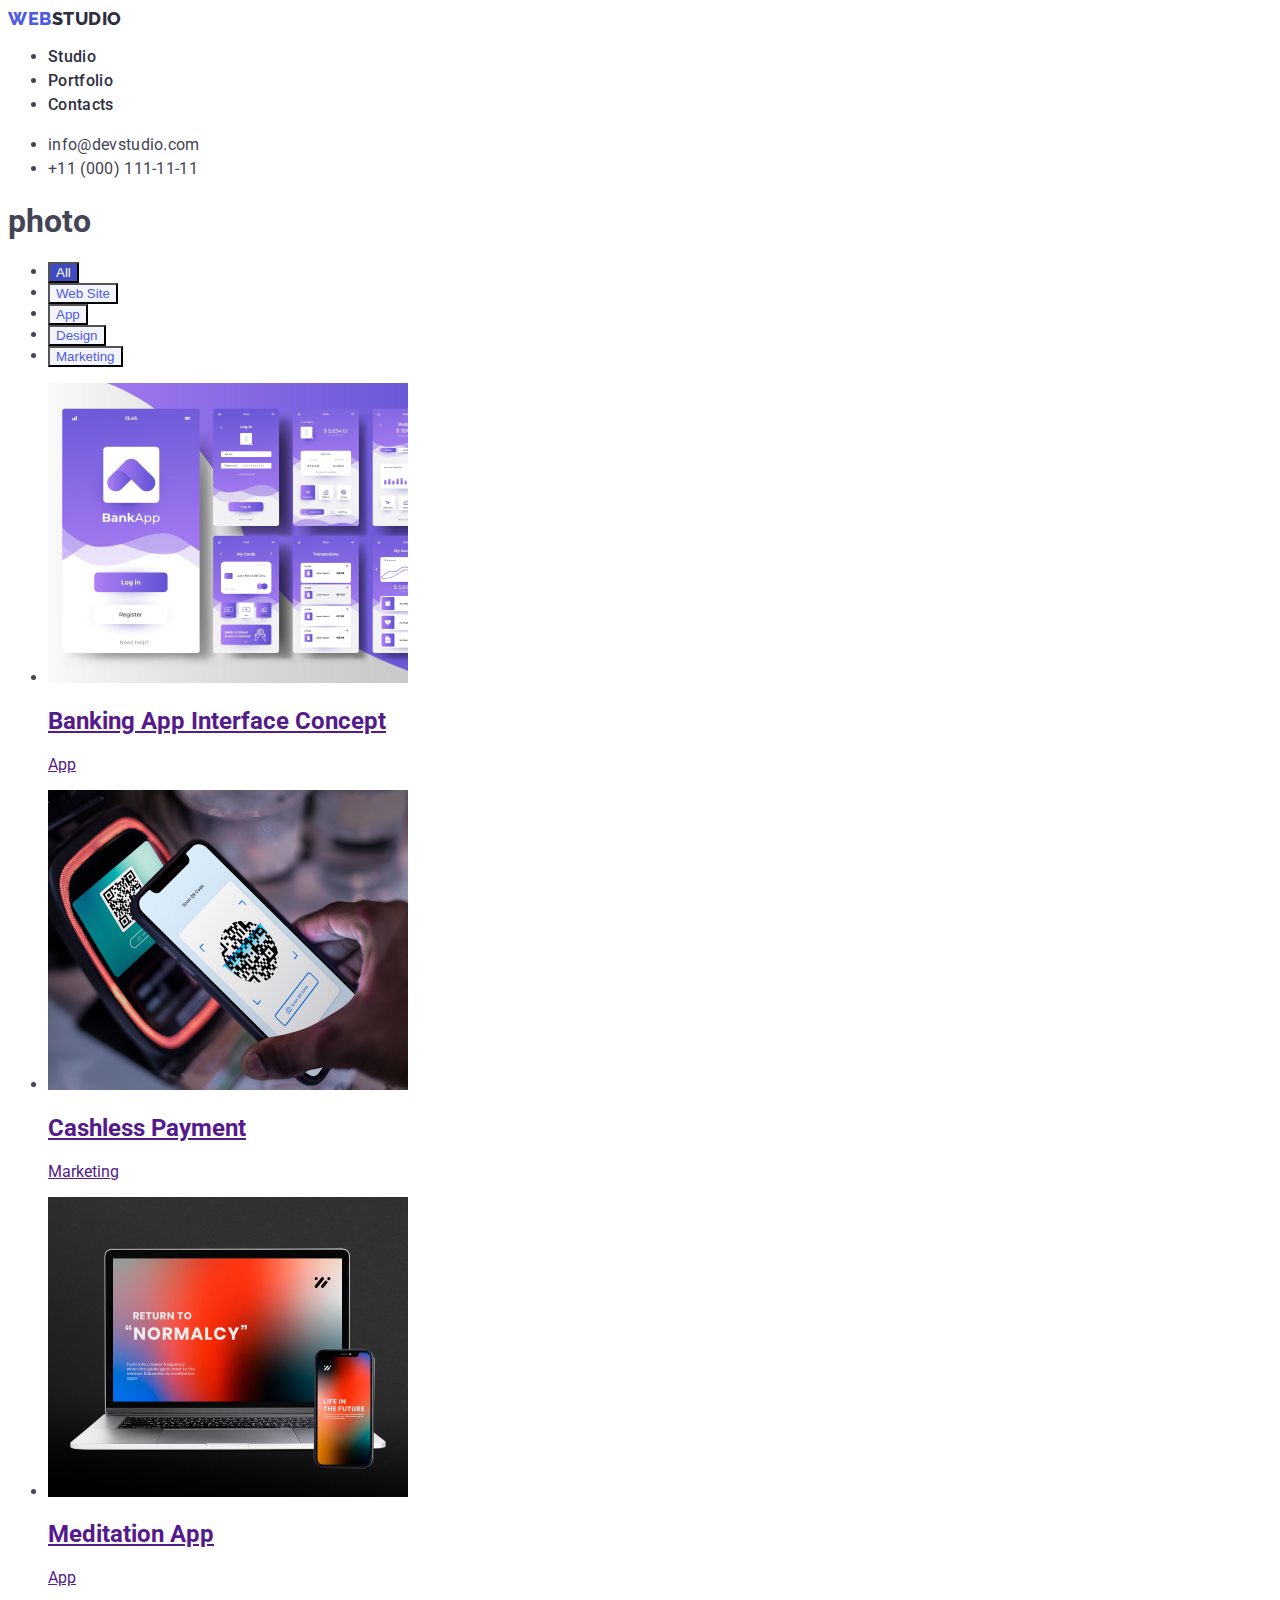
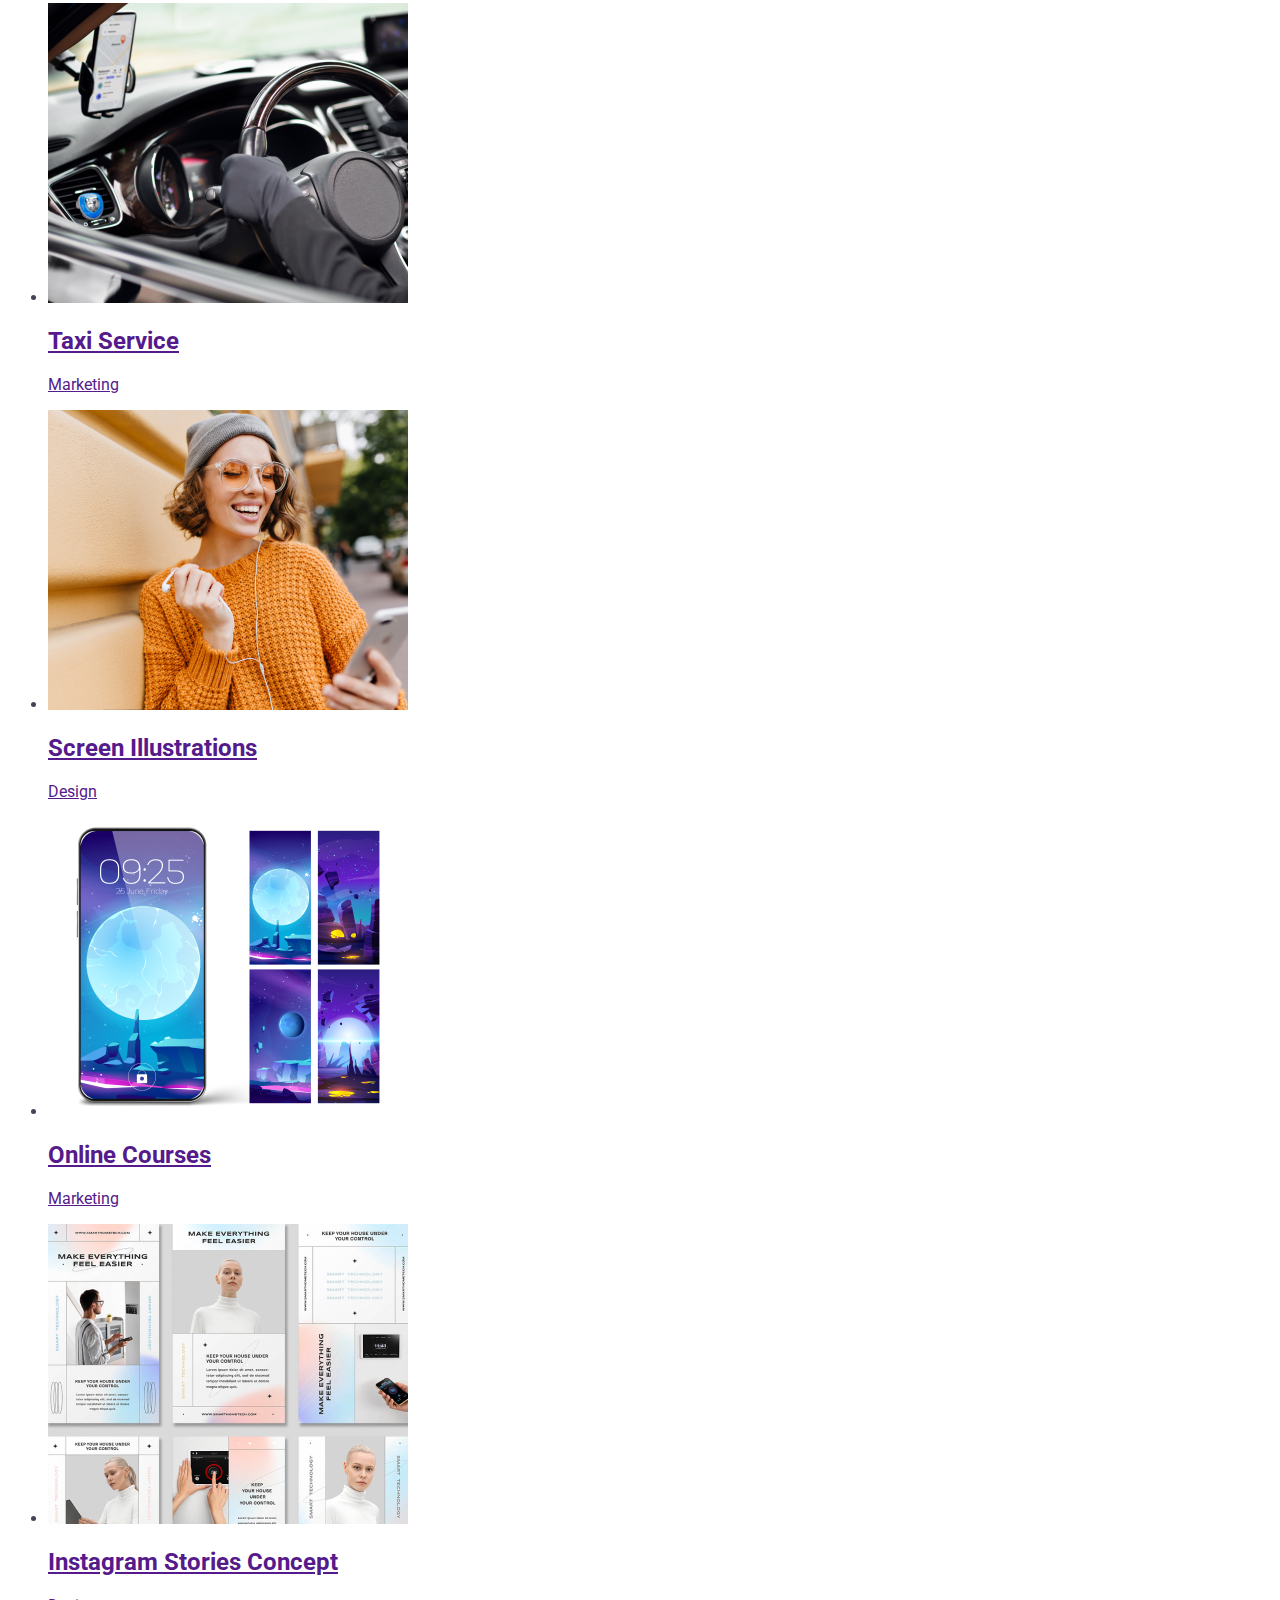
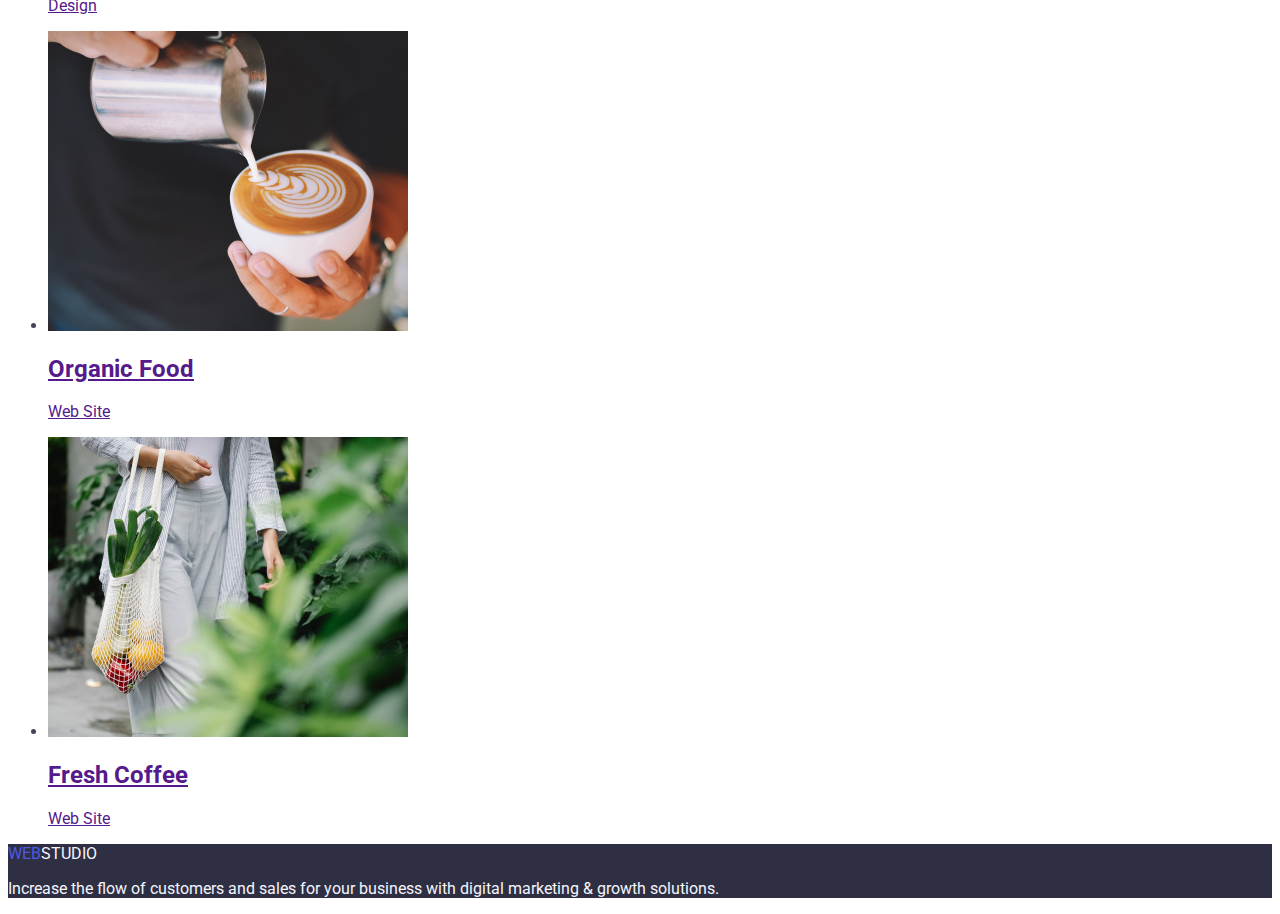
==== portfolio.html @ 20306647 "Update portfolio.html" ====
<!DOCTYPE html>
<html lang="en">
  <head>
    <meta charset="UTF-8" />
    <meta http-equiv="X-UA-Compatible" content="IE=edge" />
    <meta name="viewport" content="width=device-width, initial-scale=1.0" />
    <link rel="stylesheet" href="./css/style.css" />
    <link rel="preconnect" href="https://fonts.googleapis.com" />
    <link rel="preconnect" href="https://fonts.gstatic.com" crossorigin />
    <link
      href="https://fonts.googleapis.com/css2?family=Raleway:wght@800&family=Roboto:wght@400;500;700;900&display=swap"
      rel="stylesheet"
    />
    <title>Portfolio</title>
  </head>
  <body>
    <!-- голова -->
    <header>
      <nav class="nav">
        <a class="logo link" href="./index.html"
          >Web<span class="logo-studio">Studio</span></a
        >
        <ul class="list-conect list">
          <li class="item">
            <a class="menu link" href="./index.html">Studio</a>
          </li>
          <li class="item">
            <a class="menu link" href="./portfolio.html">Portfolio</a>
          </li>
          <li class="item"><a class="menu link" href="">Contacts</a></li>
        </ul>
      </nav>
      <address class="address">
        <ul class="address-list list">
          <li class="address-item">
            <a class="social link" href="mailto:info@devstudio.com"
              >info@devstudio.com</a
            >
          </li>
          <li class="address-item">
            <a class="social link" href="tel:+110001111111"
              >+11 (000) 111-11-11</a
            >
          </li>
        </ul>
      </address>
    </header>
    <!-- основа -->
    <main>
      <!-- фільтер -->
      <section class="section">
        <h1 class="title-h1">photo</h1>
        <ul class="list-butt">
          <li class="butt">
            <button class="butt-all" type="button">All</button>
          </li>
          <li class="butt">
            <button class="butt-filt" type="button">Web Site</button>
          </li>
          <li class="butt">
            <button class="butt-filt" type="button">App</button>
          </li>
          <li class="butt">
            <button class="butt-filt" type="button">Design</button>
          </li>
          <li class="butt">
            <button class="butt-filt" type="button">Marketing</button>
          </li>
        </ul>
        <ul class="list-photo">
          <li class="item-photo">
            <a class="photo link" href="" src=""
              ><img width="360" src="./images/bankapp.jpg" alt="bank app" />
              <h2 class="title">Banking App Interface Concept</h2>
              <p class="text">App</p></a
            >
          </li>
          <li class="item-photo">
            <a class="photo link" href="" src=""
              ><img width="360" src="./images/cashpay.jpg" alt="cash pay" />
              <h2 class="title">Cashless Payment</h2>
              <p class="text">Marketing</p></a
            >
          </li>

          <li class="item-photo">
            <a class="photo link" href="" src=""
              ><img width="360" src="./images/medapp.jpg" alt="med app" />
              <h2 class="title">Meditation App</h2>
              <p class="text">App</p>
            </a>
          </li>
        </ul>
        <ul class="list-photo">
          <li class="item-photo">
            <a class="photo link" href="" src=""
              ><img width="360" src="./images/taxi.jpg" alt="Taxi" />
              <h2 class="title">Taxi Service</h2>
              <p class="text">Marketing</p></a
            >
          </li>
          <li class="item-photo">
            <a class="photo link" href="" src=""
              ><img width="360" src="./images/screen.jpg" alt="Screenshot" />
              <h2 class="title">Screen Illustrations</h2>
              <p class="text">Design</p></a
            >
          </li>
          <li class="item-photo">
            <a class="photo link" href="" src=""
              ><img width="360" src="./images/onlinecours.jpg" alt="Courses" />
              <h2 class="title">Online Courses</h2>
              <p class="text">Marketing</p></a
            >
          </li>
        </ul>
        <ul class="list-photo">
          <li class="item-photo">
            <a class="photo link" href="" src=""
              ><img
                width="360"
                src="./images/inststories.jpg"
                alt="Instagram"
              />
              <h2 class="title">Instagram Stories Concept</h2>
              <p class="text">Design</p></a
            >
          </li>
          <li class="item-photo">
            <a class="photo link" href="" src=""
              ><img
                width="360"
                src="./images/organicfood.jpg"
                alt="Organic Food"
              />
              <h2 class="title">Organic Food</h2>
              <p class="text">Web Site</p></a
            >
          </li>
          <li class="item-photo">
            <a class="photo link" href="" src=""
              ><img width="360" src="./images/freshcoffe.jpg" alt="Coffee" />
              <h2 class="title">Fresh Coffee</h2>
              <p class="text">Web Site</p></a
            >
          </li>
        </ul>
      </section>
    </main>
    <!-- підвал -->
    <footer class="footer">
      <a class="footer-logo link" href="./index.html"
        >Web<span class="footer-studio">Studio</span></a
      >
      <p class="footer-text">
        Increase the flow of customers and sales for your business with digital
        marketing & growth solutions.
      </p>
    </footer>
  </body>
</html>
---- css/style.css ----
:root {}

body {
    color: #434455;
    font-family: "Roboto", sans-serif;
    background-color: #ffffff;

}

/* header */
/* : #404bbf focus
 */

.nav .logo {
    color: #4D5AE5;
    text-transform: uppercase;
    font-family: "Raleway", sans-serif;
    font-style: normal;
    font-weight: 800;
    font-size: 18px;
    line-height: 1.17;
    letter-spacing: 0.03em;

}


.nav .logo-studio {
    color: #2E2F42;
}

.address-list .link,
.nav .link,
.nav .list,
.address .list {
    text-decoration: none;
}



.list-conect .menu {
    color: #2E2F42;
    font-weight: 500;
    line-height: 1.5;
    letter-spacing: 0.02em;

}

.list-conect .menu:hover,
.list-conect .menu:focus,
.address-list .social:hover,
.address-list .social:focus {
    color: #404bbf;
}

.address {
    font-style: normal;
}

.address-list .social {
    color: #434455;
    font-size: 16px;
    line-height: 1.5;
    letter-spacing: 0.02em;
}

/* hero image */
.hero {
    background-color: #2E2F42;
}

.hero .title {
    color: #ffffff;
}

.hero .button {
    background-color: #4D5AE5;
    color: #ffffff;
}

/* section 1 */

.section-1 .title {
    color: #2E2F42;
}

/* section2 */
.section-2 .title {
    color: #2E2F42;
}

.section-3 .title {
    color: #2E2F42;
}

/* section butt */

.list-butt .butt-filt {
    color: #4D5AE5;
    background-color: #F4F4FD;
}

.list-butt .butt-all {
    color: #ffffff;
    background-color: #404BBF;
}

/* gallary */

.gallary .title {
    color: #2E2F42;
}

.gallary .title-h1 {
    color: #2E2F42;
}

/* Footer */

footer {
    background-color: #2E2F42;
}

.footer .link {
    text-decoration: none;
}

.footer .footer-logo {
    color: #4D5AE5;
    text-transform: uppercase;
}

.footer-logo .footer-studio {
    color: #F4F4FD;
}

.footer .footer-text {
    color: #F4F4FD;
}
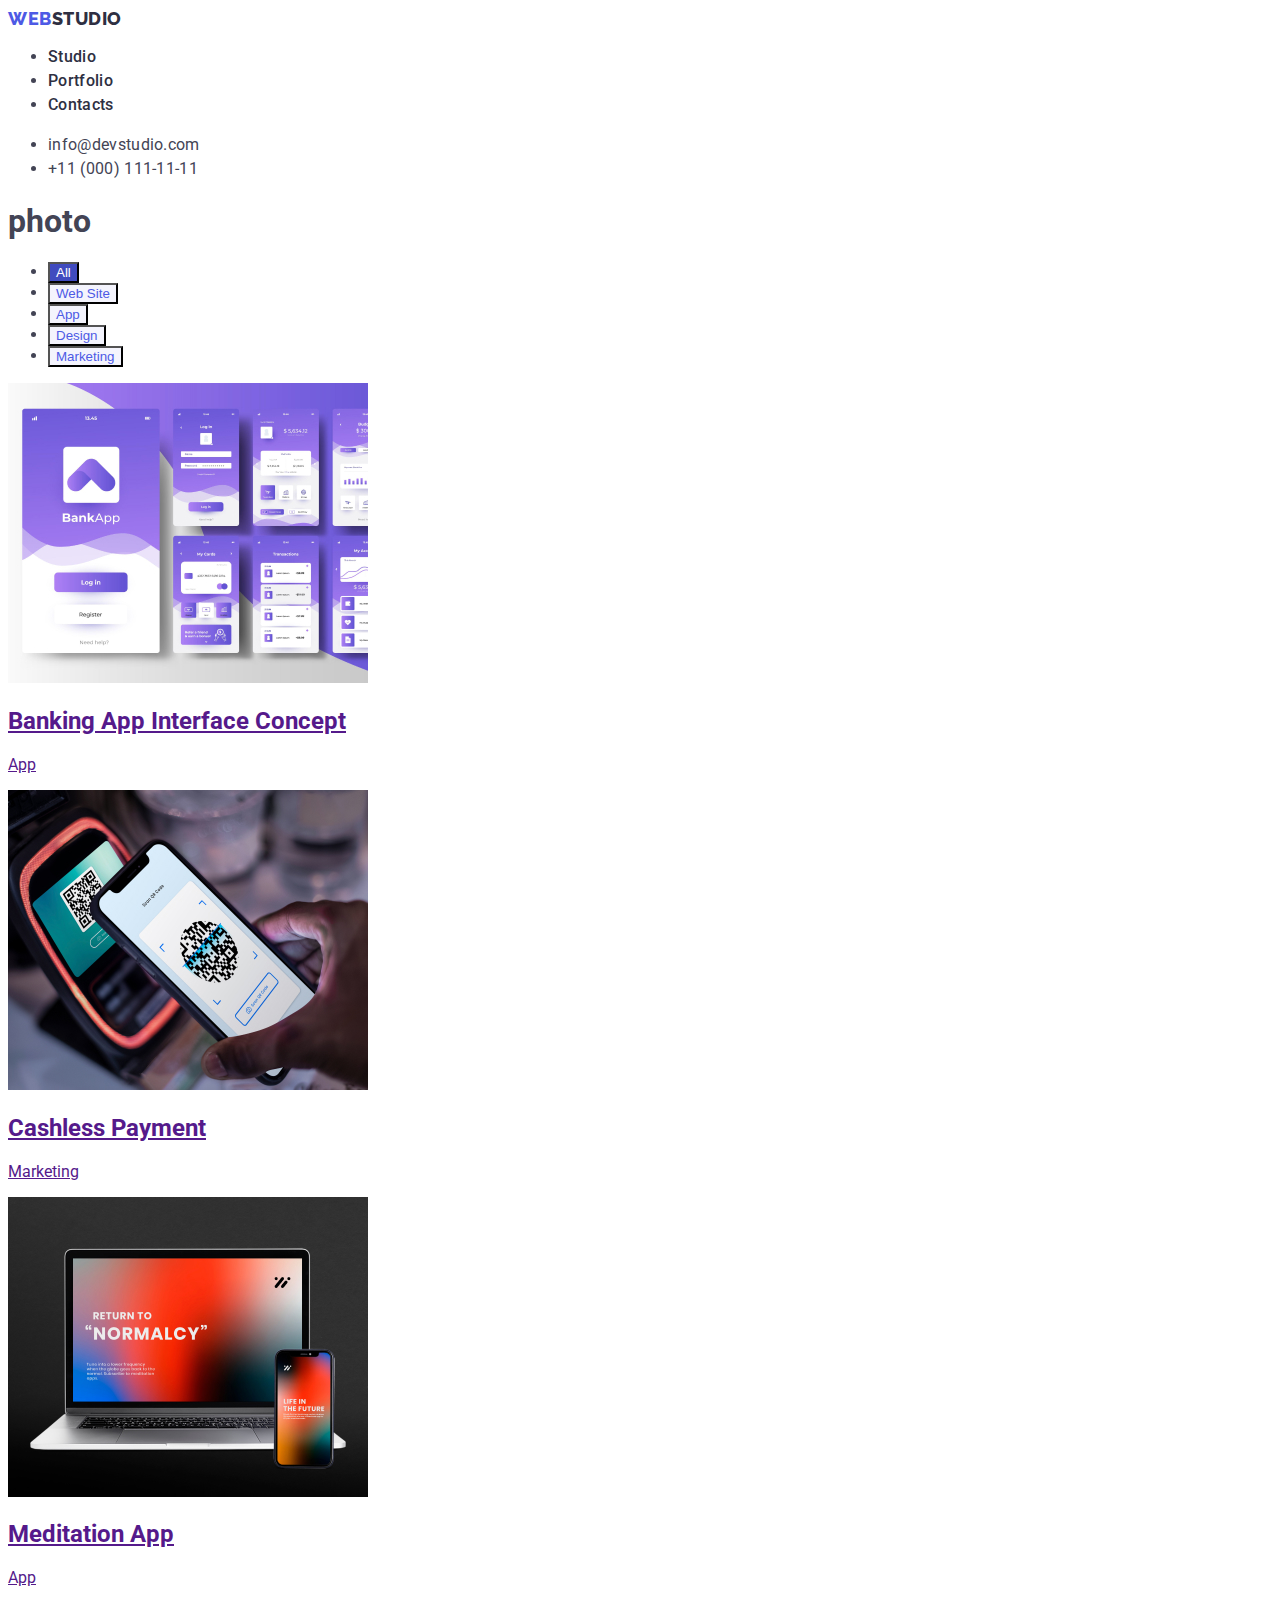
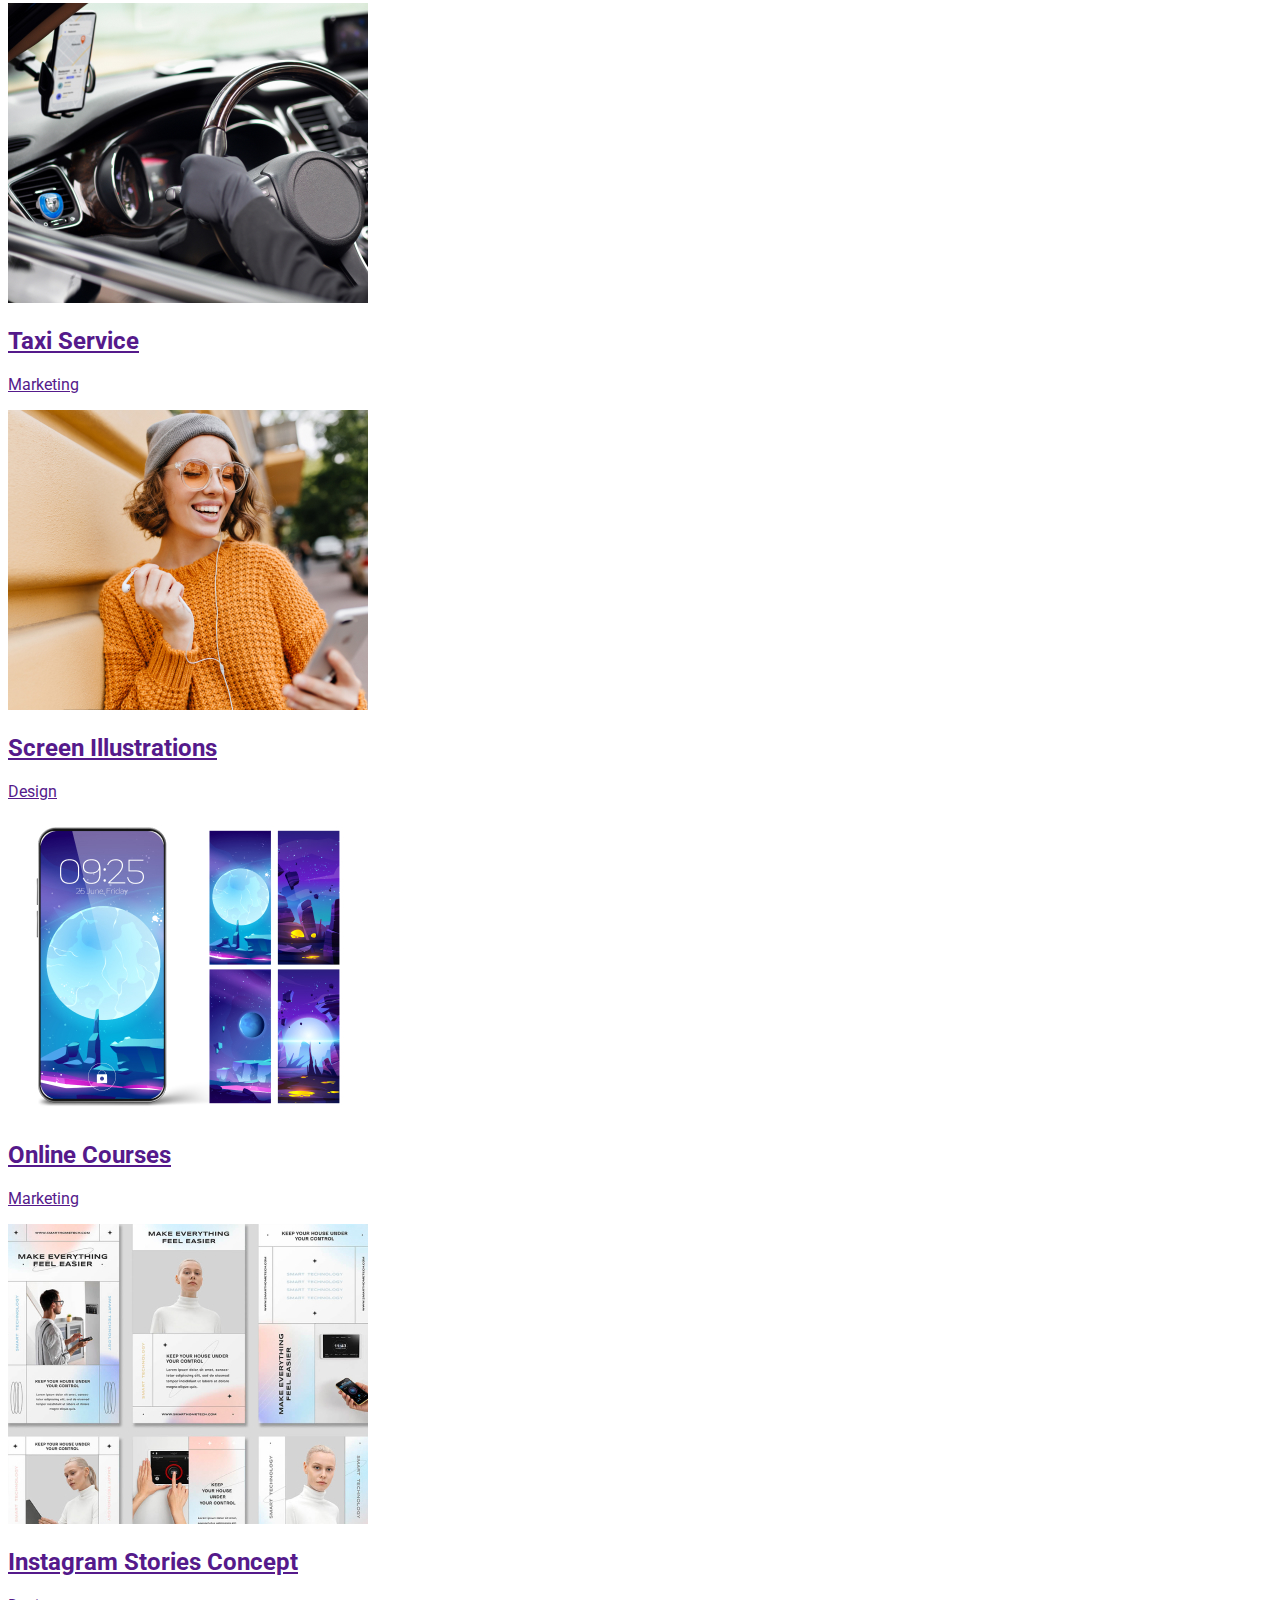
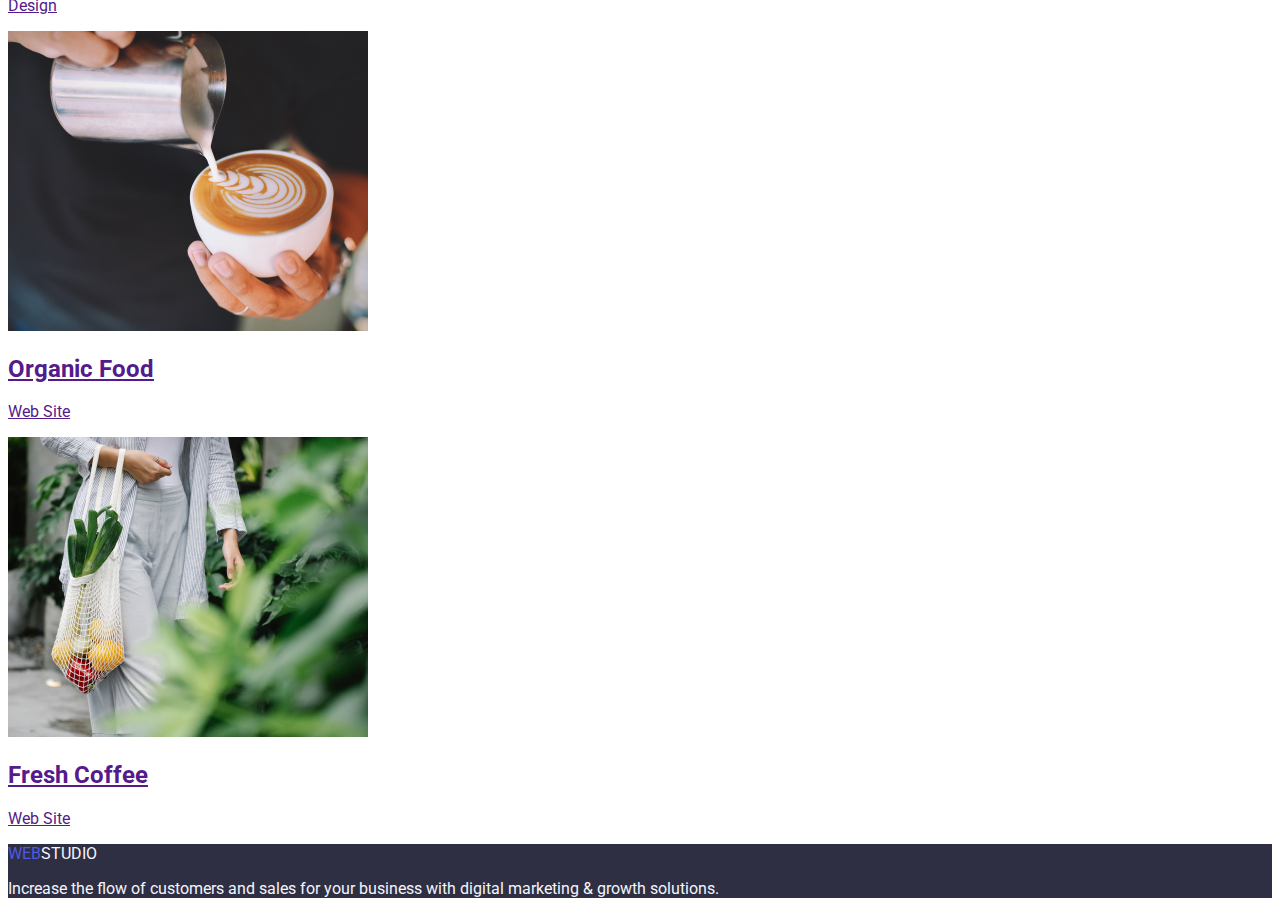
==== commit c4c9f0b9: "upgreat" ====
--- a/portfolio.html
+++ b/portfolio.html
@@ -67,84 +67,81 @@
             <button class="butt-filt" type="button">Marketing</button>
           </li>
         </ul>
-        <ul class="list-photo">
-          <li class="item-photo">
-            <a class="photo link" href="" src=""
-              ><img width="360" src="./images/bankapp.jpg" alt="bank app" />
-              <h2 class="title">Banking App Interface Concept</h2>
-              <p class="text">App</p></a
-            >
-          </li>
-          <li class="item-photo">
-            <a class="photo link" href="" src=""
-              ><img width="360" src="./images/cashpay.jpg" alt="cash pay" />
-              <h2 class="title">Cashless Payment</h2>
-              <p class="text">Marketing</p></a
-            >
-          </li>
 
-          <li class="item-photo">
-            <a class="photo link" href="" src=""
-              ><img width="360" src="./images/medapp.jpg" alt="med app" />
-              <h2 class="title">Meditation App</h2>
-              <p class="text">App</p>
-            </a>
-          </li>
-        </ul>
-        <ul class="list-photo">
-          <li class="item-photo">
-            <a class="photo link" href="" src=""
-              ><img width="360" src="./images/taxi.jpg" alt="Taxi" />
-              <h2 class="title">Taxi Service</h2>
-              <p class="text">Marketing</p></a
-            >
-          </li>
-          <li class="item-photo">
-            <a class="photo link" href="" src=""
-              ><img width="360" src="./images/screen.jpg" alt="Screenshot" />
-              <h2 class="title">Screen Illustrations</h2>
-              <p class="text">Design</p></a
-            >
-          </li>
-          <li class="item-photo">
-            <a class="photo link" href="" src=""
-              ><img width="360" src="./images/onlinecours.jpg" alt="Courses" />
-              <h2 class="title">Online Courses</h2>
-              <p class="text">Marketing</p></a
-            >
-          </li>
-        </ul>
-        <ul class="list-photo">
-          <li class="item-photo">
-            <a class="photo link" href="" src=""
-              ><img
-                width="360"
-                src="./images/inststories.jpg"
-                alt="Instagram"
-              />
-              <h2 class="title">Instagram Stories Concept</h2>
-              <p class="text">Design</p></a
-            >
-          </li>
-          <li class="item-photo">
-            <a class="photo link" href="" src=""
-              ><img
-                width="360"
-                src="./images/organicfood.jpg"
-                alt="Organic Food"
-              />
-              <h2 class="title">Organic Food</h2>
-              <p class="text">Web Site</p></a
-            >
-          </li>
-          <li class="item-photo">
-            <a class="photo link" href="" src=""
-              ><img width="360" src="./images/freshcoffe.jpg" alt="Coffee" />
-              <h2 class="title">Fresh Coffee</h2>
-              <p class="text">Web Site</p></a
-            >
-          </li>
-        </ul>
+        <li class="item-photo">
+          <a class="photo link" href="">
+            <img width="360" src="./images/bankapp.jpg" alt="bank app" />
+            <h2 class="title">Banking App Interface Concept</h2>
+            <p class="text">App</p>
+          </a>
+        </li>
+
+        <li class="item-photo">
+          <a class="photo link" href="">
+            <img width="360" src="./images/cashpay.jpg" alt="cash pay" />
+            <h2 class="title">Cashless Payment</h2>
+            <p class="text">Marketing</p>
+          </a>
+        </li>
+
+        <li class="item-photo">
+          <a class="photo link" href="">
+            <img width="360" src="./images/medapp.jpg" alt="med app" />
+            <h2 class="title">Meditation App</h2>
+            <p class="text">App</p>
+          </a>
+        </li>
+
+        <li class="item-photo">
+          <a class="photo link" href="">
+            <img width="360" src="./images/taxi.jpg" alt="Taxi" />
+            <h2 class="title">Taxi Service</h2>
+            <p class="text">Marketing</p>
+          </a>
+        </li>
+
+        <li class="item-photo">
+          <a class="photo link" href="">
+            <img width="360" src="./images/screen.jpg" alt="Screenshot" />
+            <h2 class="title">Screen Illustrations</h2>
+            <p class="text">Design</p>
+          </a>
+        </li>
+
+        <li class="item-photo">
+          <a class="photo link" href="">
+            <img width="360" src="./images/onlinecours.jpg" alt="Courses" />
+            <h2 class="title">Online Courses</h2>
+            <p class="text">Marketing</p>
+          </a>
+        </li>
+
+        <li class="item-photo">
+          <a class="photo link" href="">
+            <img width="360" src="./images/inststories.jpg" alt="Instagram" />
+            <h2 class="title">Instagram Stories Concept</h2>
+            <p class="text">Design</p>
+          </a>
+        </li>
+        <li class="item-photo">
+          <a class="photo link" href="">
+            <img
+              width="360"
+              src="./images/organicfood.jpg"
+              alt="Organic Food"
+            />
+            <h2 class="title">Organic Food</h2>
+            <p class="text">Web Site</p>
+          </a>
+        </li>
+
+        <li class="item-photo">
+          <a class="photo link" href="">
+            <img width="360" src="./images/freshcoffe.jpg" alt="Coffee" />
+            <h2 class="title">Fresh Coffee</h2>
+            <p class="text">Web Site</p>
+          </a>
+        </li>
       </section>
     </main>
     <!-- підвал -->
--- a/css/style.css
+++ b/css/style.css
@@ -31,7 +31,8 @@
 .address-list .link,
 .nav .link,
 .nav .list,
-.address .list {
+.address .list,
+.list-photo .link {
     text-decoration: none;
 }
 
@@ -105,13 +106,8 @@
 }
 
 /* gallary */
-
-.gallary .title {
-    color: #2E2F42;
-}
-
-.gallary .title-h1 {
-    color: #2E2F42;
+main .list {
+    list-style: none;
 }
 
 /* Footer */
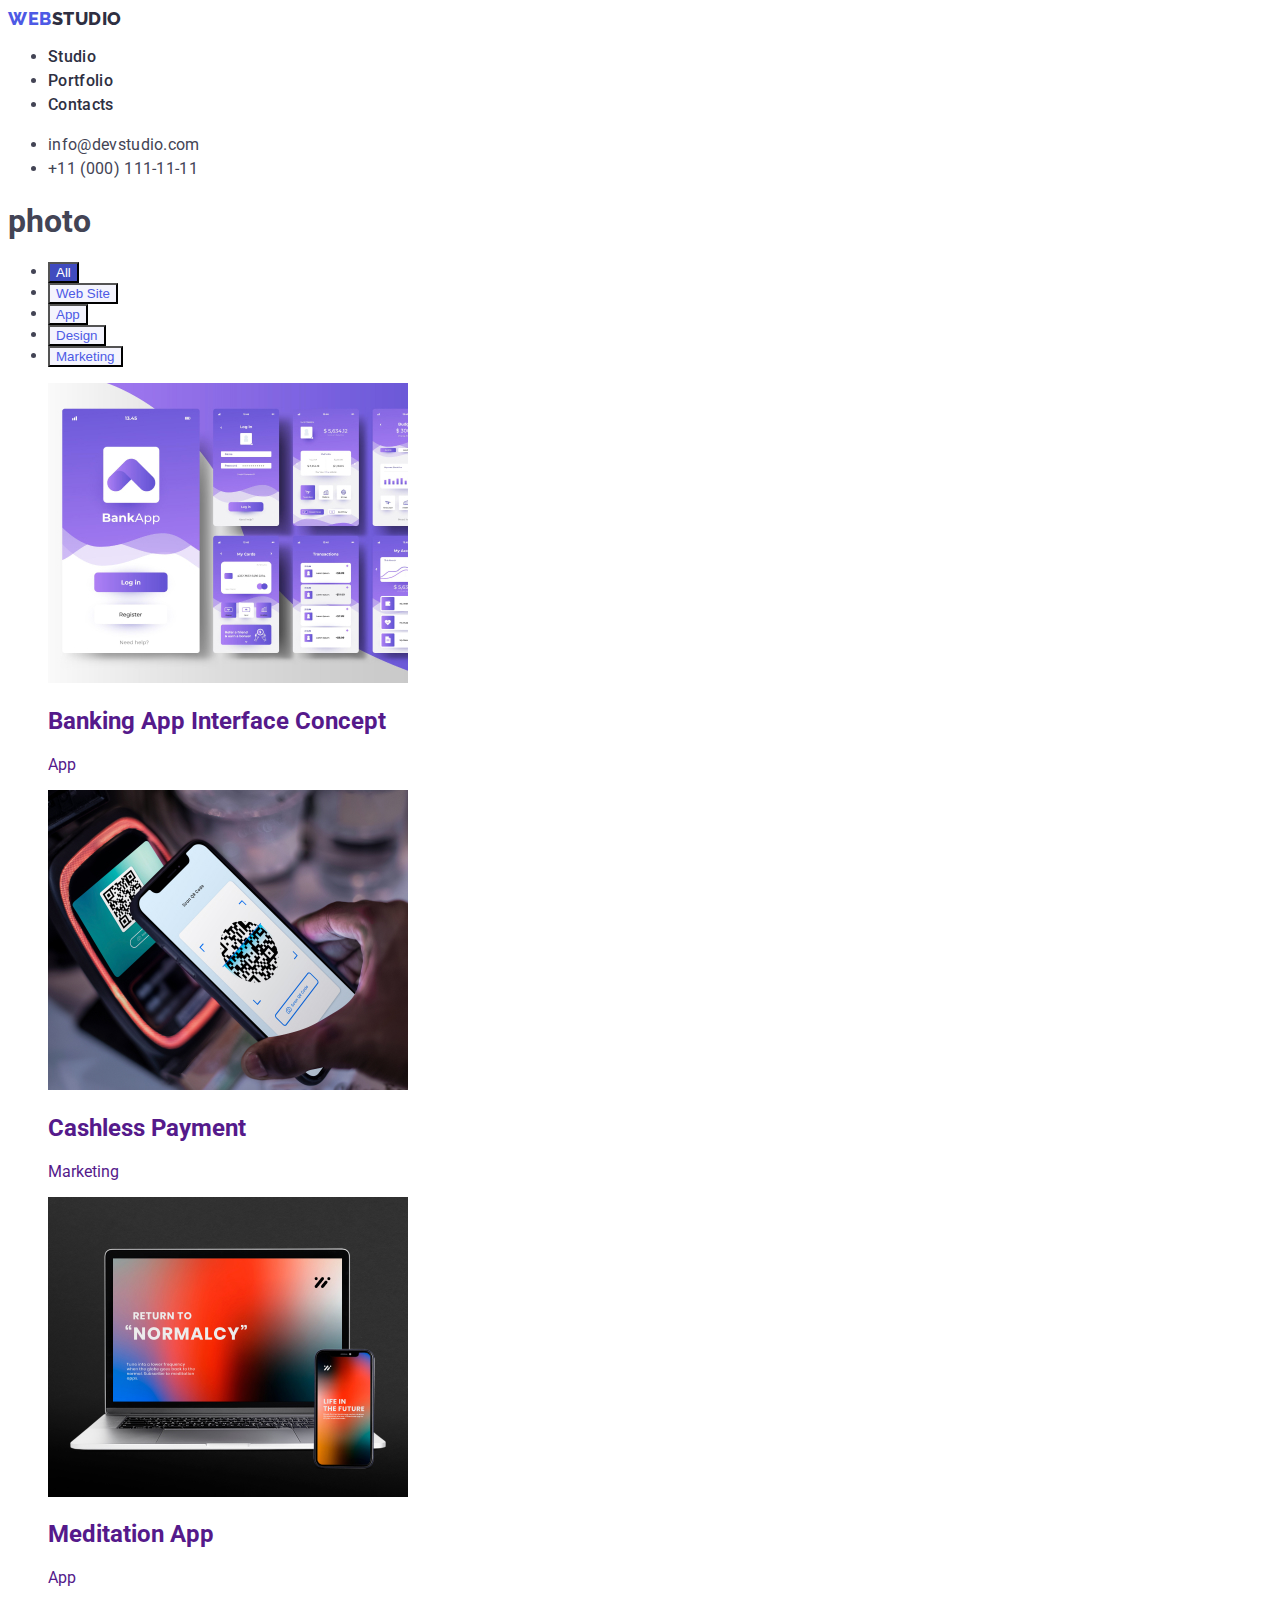
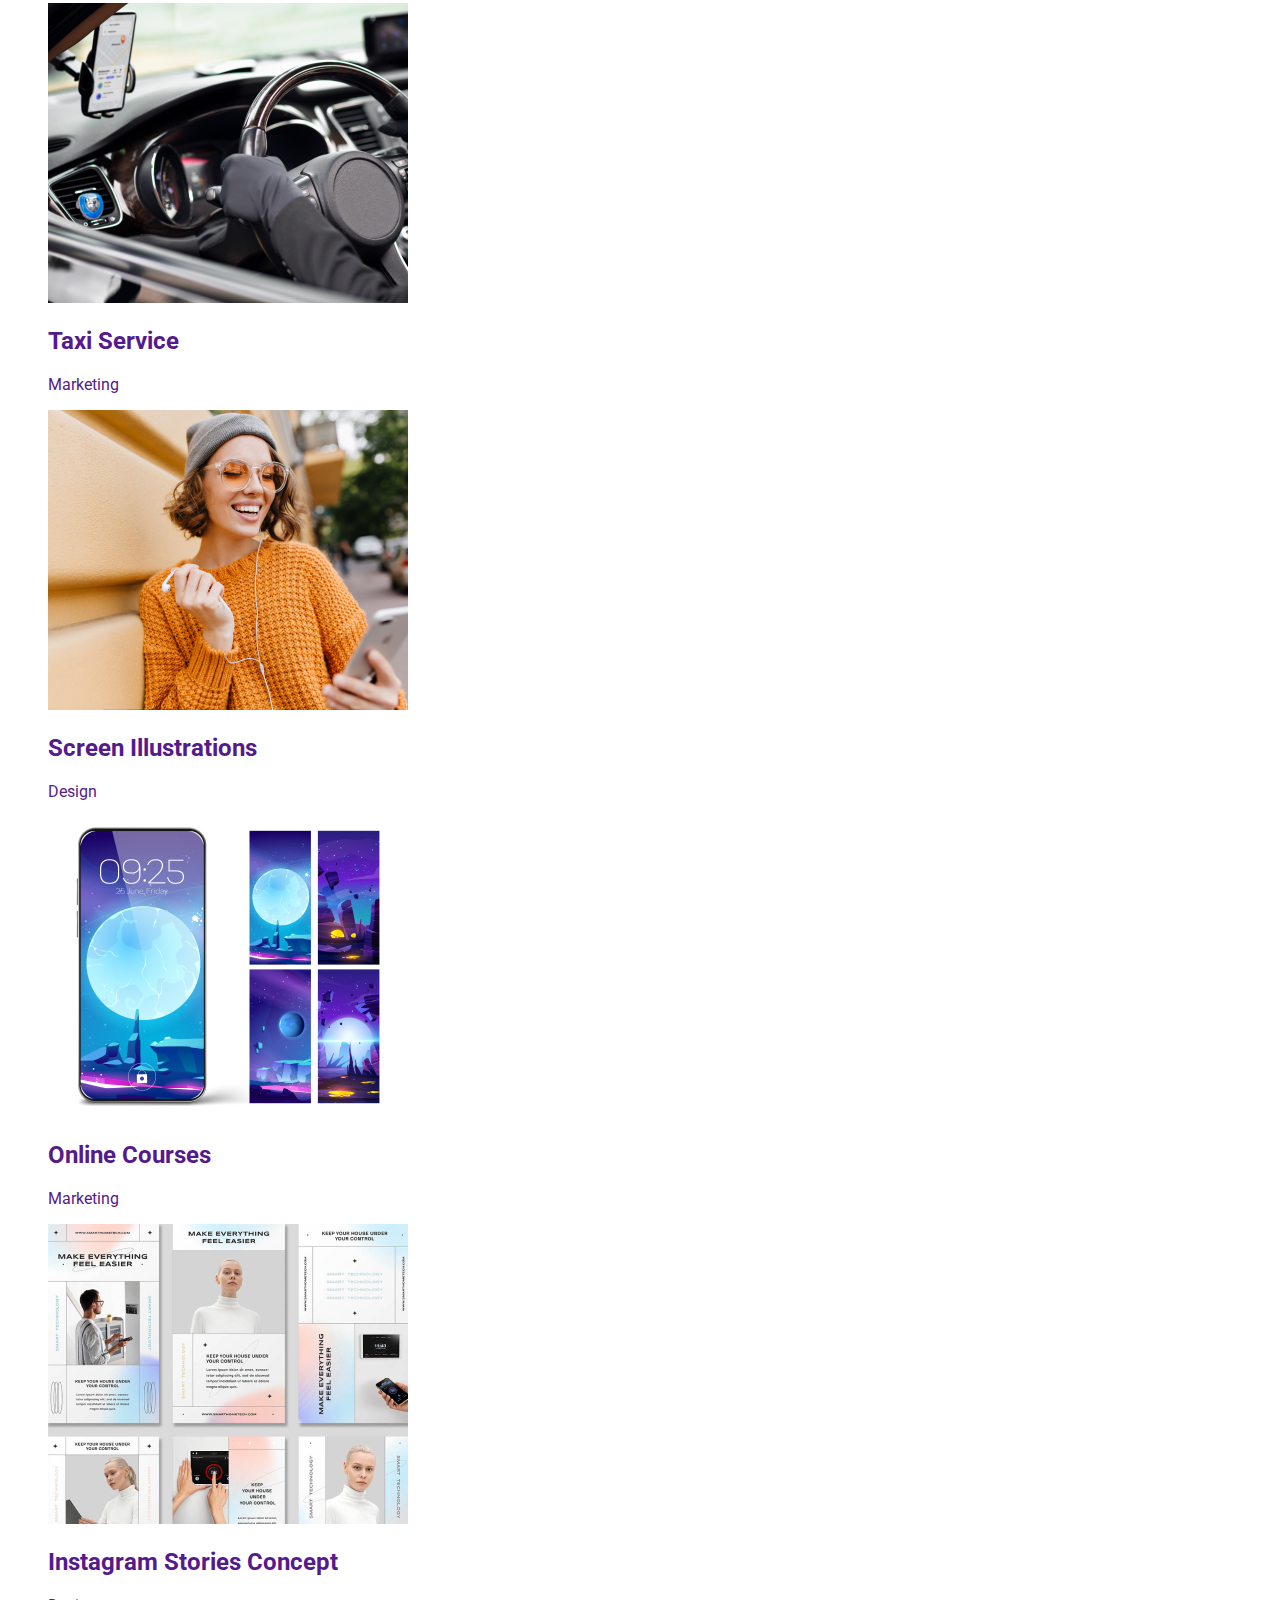
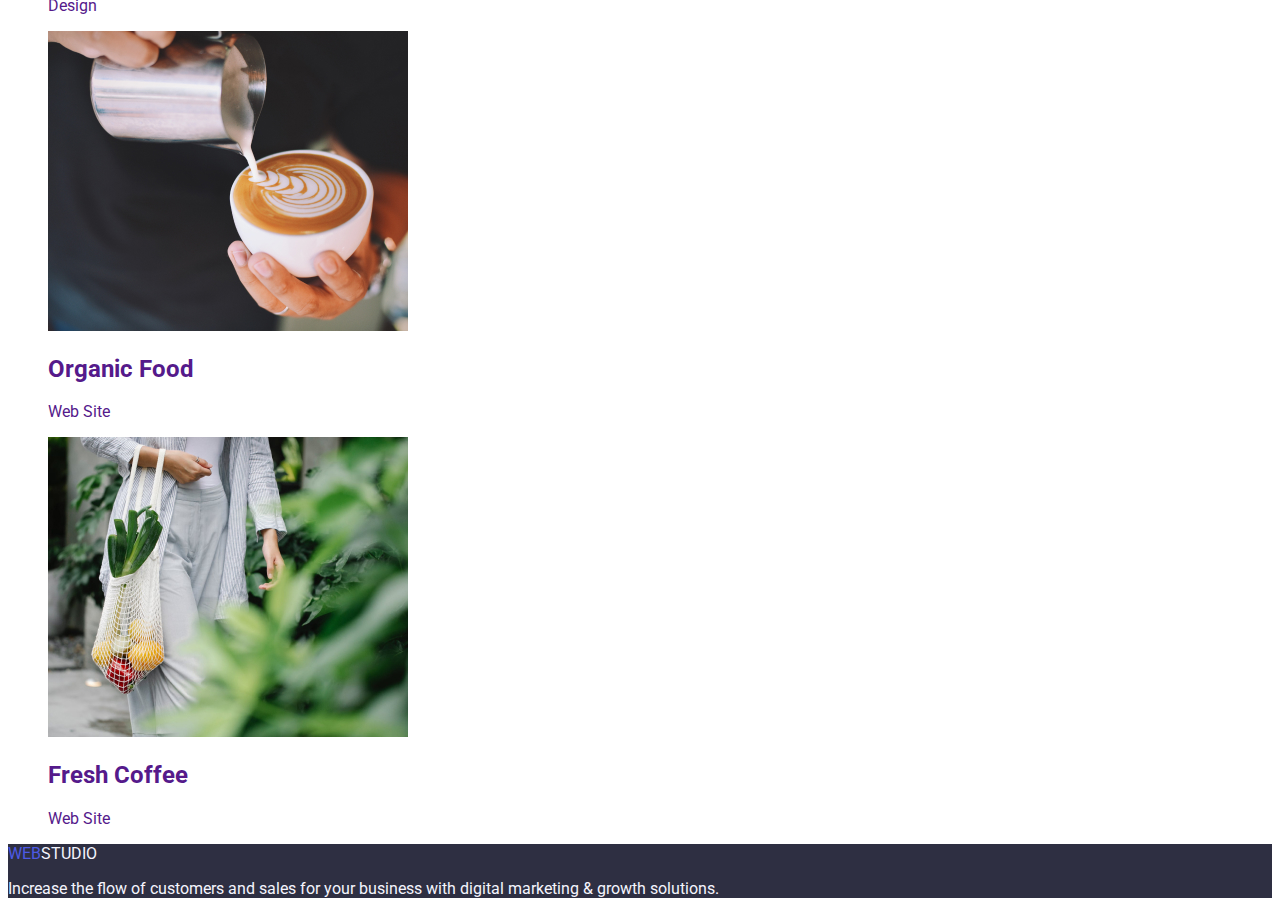
==== commit 35c9a4ba: "Update portfolio.html" ====
--- a/portfolio.html
+++ b/portfolio.html
@@ -67,81 +67,82 @@
             <button class="butt-filt" type="button">Marketing</button>
           </li>
         </ul>
+        <ul class="list-photo list">
+          <li class="item-photo">
+            <a class="photo link" href="">
+              <img width="360" src="./images/bankapp.jpg" alt="bank app" />
+              <h2 class="title">Banking App Interface Concept</h2>
+              <p class="text">App</p>
+            </a>
+          </li>
 
-        <li class="item-photo">
-          <a class="photo link" href="">
-            <img width="360" src="./images/bankapp.jpg" alt="bank app" />
-            <h2 class="title">Banking App Interface Concept</h2>
-            <p class="text">App</p>
-          </a>
-        </li>
+          <li class="item-photo">
+            <a class="photo link" href="">
+              <img width="360" src="./images/cashpay.jpg" alt="cash pay" />
+              <h2 class="title">Cashless Payment</h2>
+              <p class="text">Marketing</p>
+            </a>
+          </li>
 
-        <li class="item-photo">
-          <a class="photo link" href="">
-            <img width="360" src="./images/cashpay.jpg" alt="cash pay" />
-            <h2 class="title">Cashless Payment</h2>
-            <p class="text">Marketing</p>
-          </a>
-        </li>
+          <li class="item-photo">
+            <a class="photo link" href="">
+              <img width="360" src="./images/medapp.jpg" alt="med app" />
+              <h2 class="title">Meditation App</h2>
+              <p class="text">App</p>
+            </a>
+          </li>
 
-        <li class="item-photo">
-          <a class="photo link" href="">
-            <img width="360" src="./images/medapp.jpg" alt="med app" />
-            <h2 class="title">Meditation App</h2>
-            <p class="text">App</p>
-          </a>
-        </li>
+          <li class="item-photo">
+            <a class="photo link" href="">
+              <img width="360" src="./images/taxi.jpg" alt="Taxi" />
+              <h2 class="title">Taxi Service</h2>
+              <p class="text">Marketing</p>
+            </a>
+          </li>
 
-        <li class="item-photo">
-          <a class="photo link" href="">
-            <img width="360" src="./images/taxi.jpg" alt="Taxi" />
-            <h2 class="title">Taxi Service</h2>
-            <p class="text">Marketing</p>
-          </a>
-        </li>
+          <li class="item-photo">
+            <a class="photo link" href="">
+              <img width="360" src="./images/screen.jpg" alt="Screenshot" />
+              <h2 class="title">Screen Illustrations</h2>
+              <p class="text">Design</p>
+            </a>
+          </li>
 
-        <li class="item-photo">
-          <a class="photo link" href="">
-            <img width="360" src="./images/screen.jpg" alt="Screenshot" />
-            <h2 class="title">Screen Illustrations</h2>
-            <p class="text">Design</p>
-          </a>
-        </li>
+          <li class="item-photo">
+            <a class="photo link" href="">
+              <img width="360" src="./images/onlinecours.jpg" alt="Courses" />
+              <h2 class="title">Online Courses</h2>
+              <p class="text">Marketing</p>
+            </a>
+          </li>
 
-        <li class="item-photo">
-          <a class="photo link" href="">
-            <img width="360" src="./images/onlinecours.jpg" alt="Courses" />
-            <h2 class="title">Online Courses</h2>
-            <p class="text">Marketing</p>
-          </a>
-        </li>
+          <li class="item-photo">
+            <a class="photo link" href="">
+              <img width="360" src="./images/inststories.jpg" alt="Instagram" />
+              <h2 class="title">Instagram Stories Concept</h2>
+              <p class="text">Design</p>
+            </a>
+          </li>
+          <li class="item-photo">
+            <a class="photo link" href="">
+              <img
+                width="360"
+                src="./images/organicfood.jpg"
+                alt="Organic Food"
+              />
+              <h2 class="title">Organic Food</h2>
+              <p class="text">Web Site</p>
+            </a>
+          </li>
 
-        <li class="item-photo">
-          <a class="photo link" href="">
-            <img width="360" src="./images/inststories.jpg" alt="Instagram" />
-            <h2 class="title">Instagram Stories Concept</h2>
-            <p class="text">Design</p>
-          </a>
-        </li>
-        <li class="item-photo">
-          <a class="photo link" href="">
-            <img
-              width="360"
-              src="./images/organicfood.jpg"
-              alt="Organic Food"
-            />
-            <h2 class="title">Organic Food</h2>
-            <p class="text">Web Site</p>
-          </a>
-        </li>
-
-        <li class="item-photo">
-          <a class="photo link" href="">
-            <img width="360" src="./images/freshcoffe.jpg" alt="Coffee" />
-            <h2 class="title">Fresh Coffee</h2>
-            <p class="text">Web Site</p>
-          </a>
-        </li>
+          <li class="item-photo">
+            <a class="photo link" href="">
+              <img width="360" src="./images/freshcoffe.jpg" alt="Coffee" />
+              <h2 class="title">Fresh Coffee</h2>
+              <p class="text">Web Site</p>
+            </a>
+          </li>
+        </ul>
       </section>
     </main>
     <!-- підвал -->
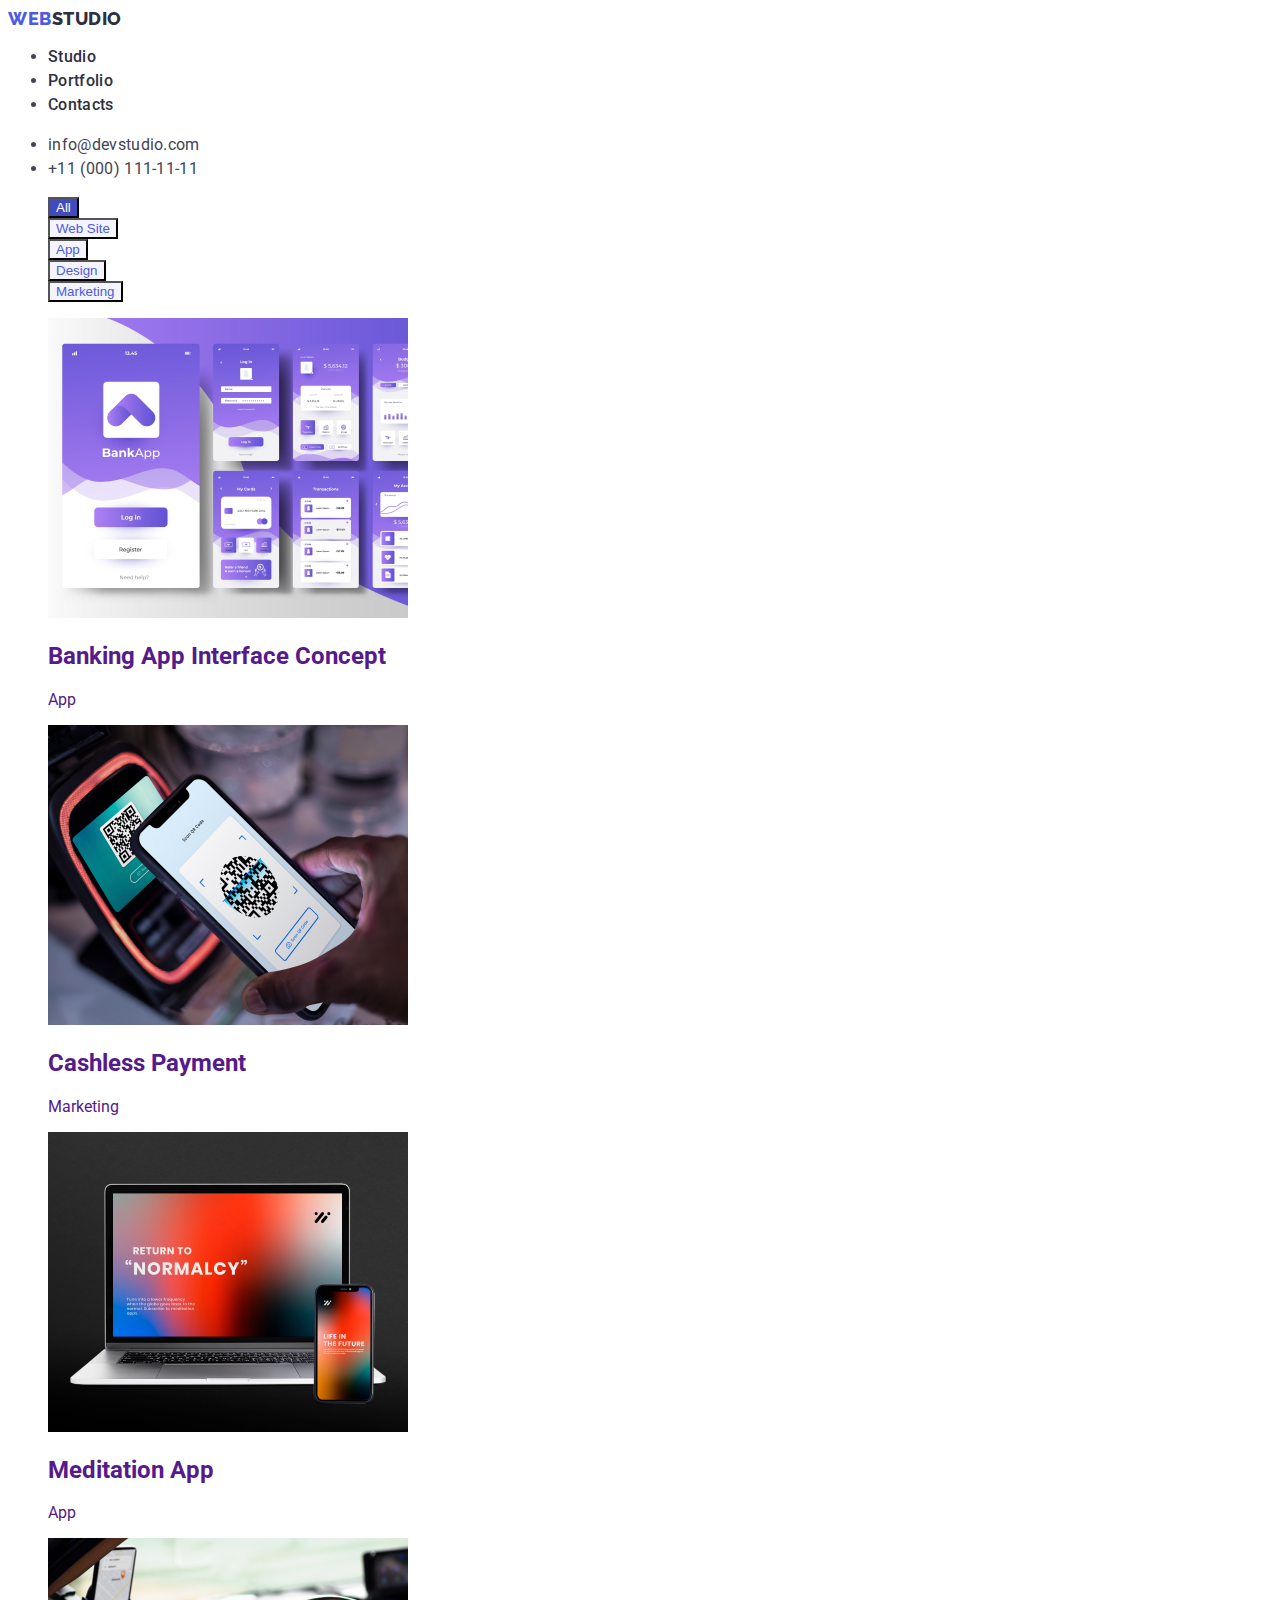
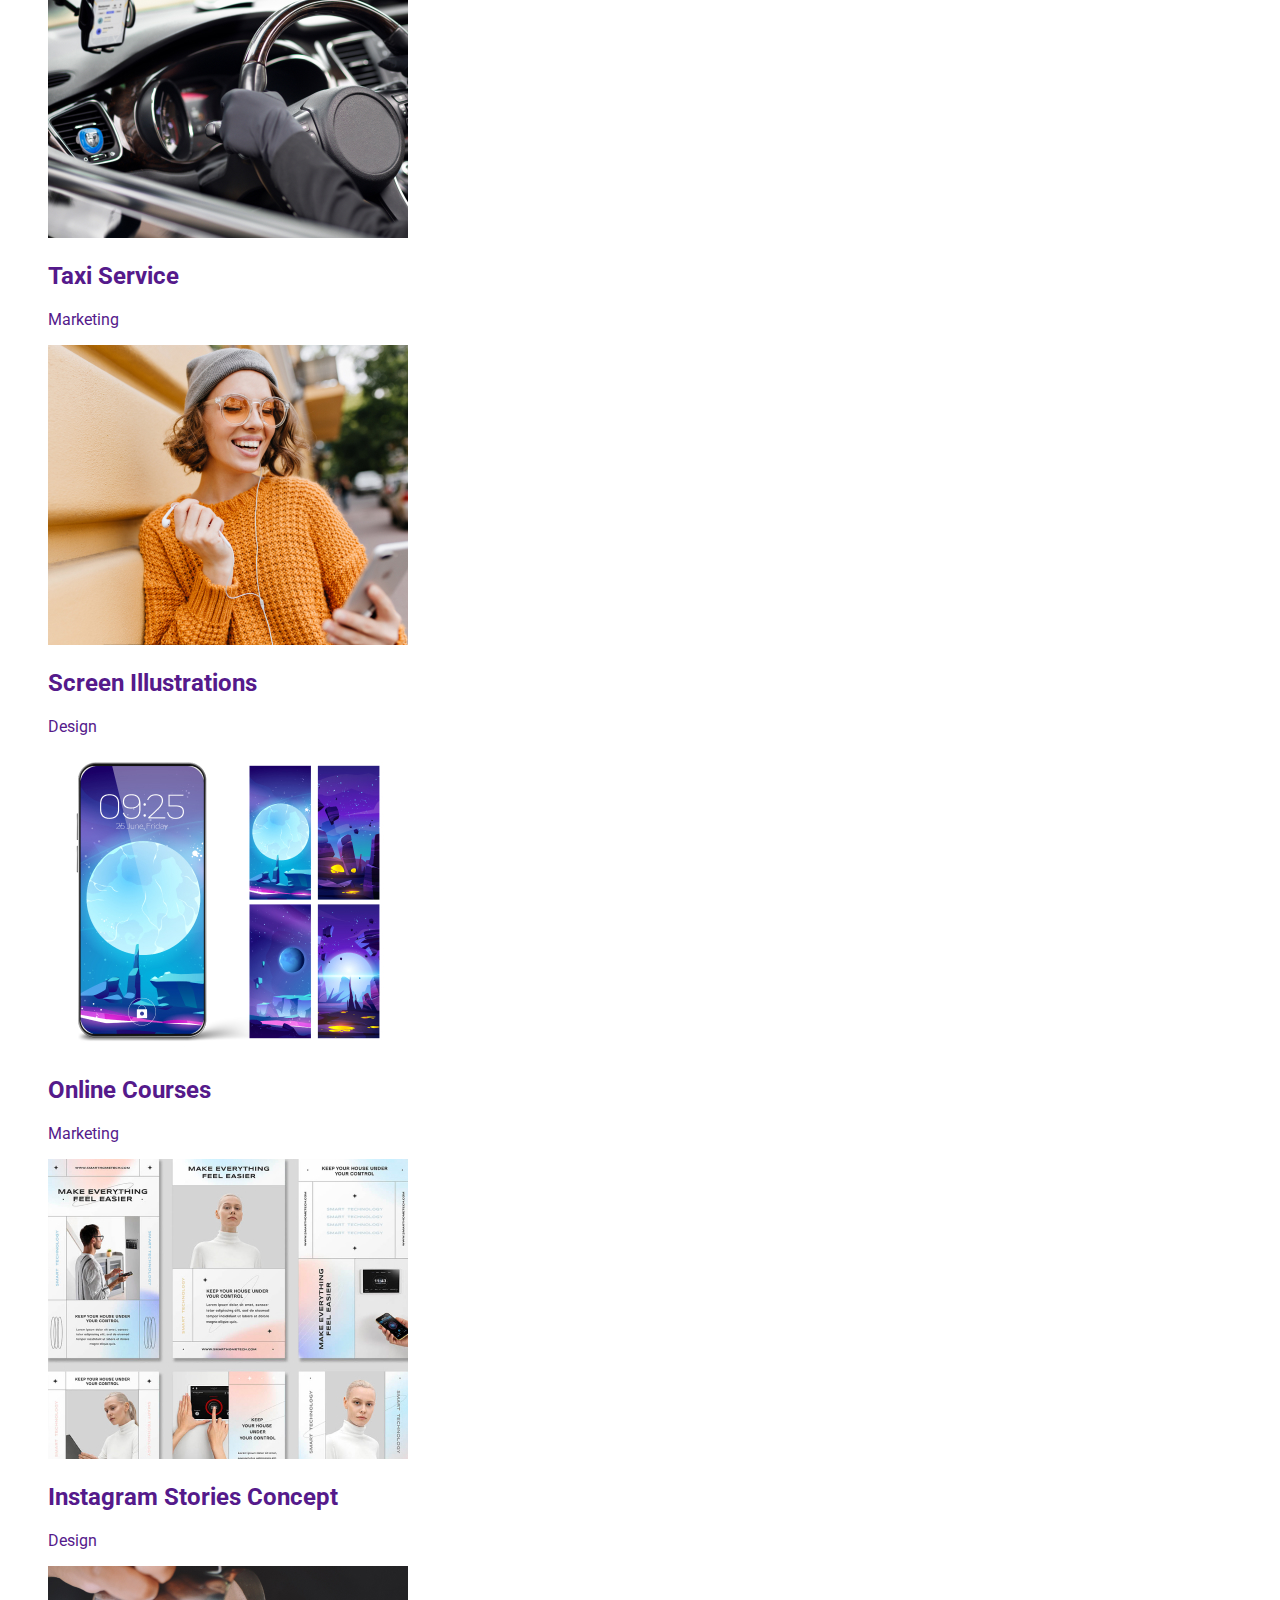
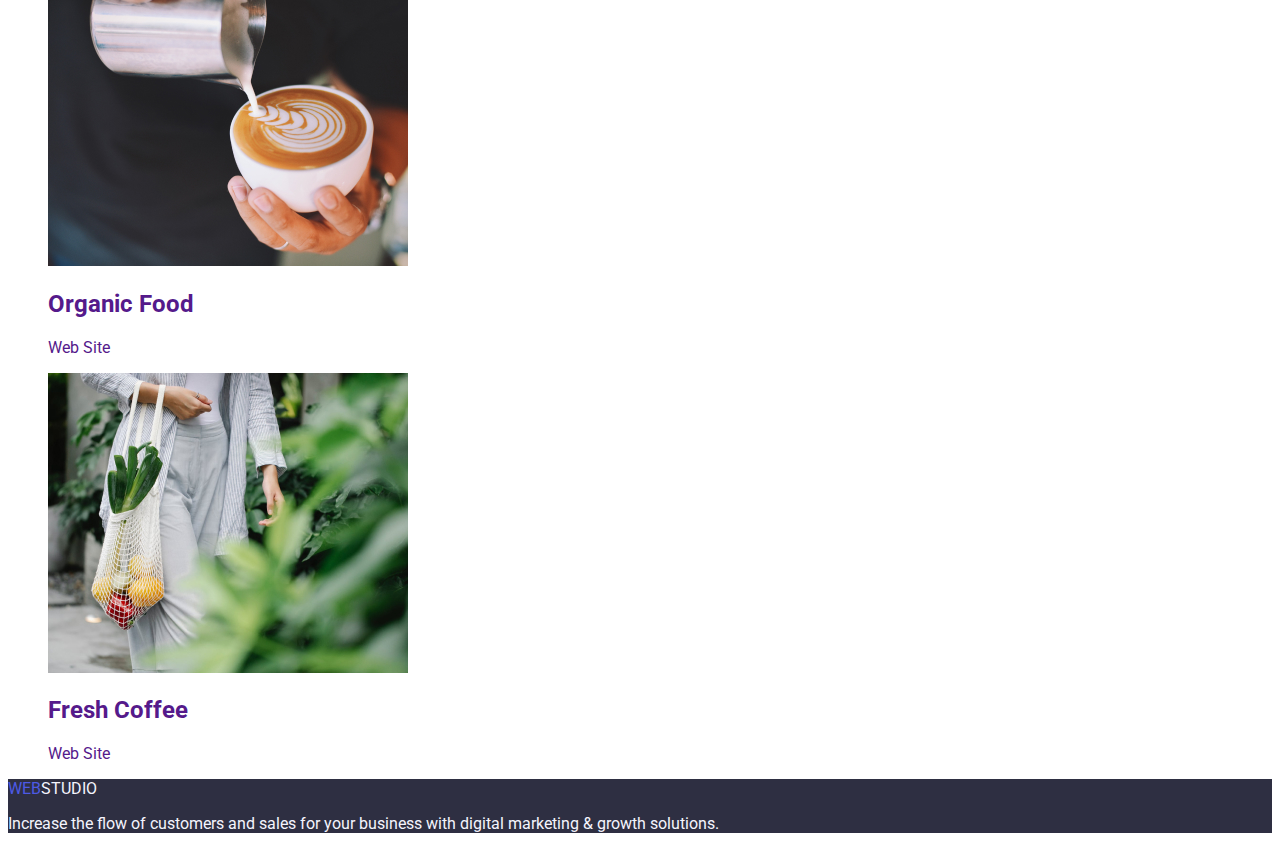
==== commit 57c2e5a7: "great" ====
--- a/portfolio.html
+++ b/portfolio.html
@@ -49,8 +49,8 @@
     <main>
       <!-- фільтер -->
       <section class="section">
-        <h1 class="title-h1">photo</h1>
-        <ul class="list-butt">
+        <h1 hidden class="title-h1">photo</h1>
+        <ul class="list-butt list">
           <li class="butt">
             <button class="butt-all" type="button">All</button>
           </li>
--- a/css/style.css
+++ b/css/style.css
@@ -82,15 +82,48 @@
 
 .section-1 .title {
     color: #2E2F42;
+    font-weight: 500;
+    font-size: 20px;
+    line-height: 1.2;
+    letter-spacing: 0.02em;
 }
 
-/* section2 */
+.section-1 .text {
+    line-height: 1.5;
+    letter-spacing: 0.02em;
+}
+
+/* section-2 */
 .section-2 .title {
     color: #2E2F42;
+    font-weight: 700;
+    font-size: 36px;
+    line-height: 40px;
+    text-align: center;
+    letter-spacing: 0.02em;
 }
 
+/* section-3 */
 .section-3 .title {
     color: #2E2F42;
+    font-weight: 700;
+    font-size: 36px;
+    line-height: 40px;
+    text-align: center;
+    letter-spacing: 0.02em;
+}
+
+.comand .title-comand {
+    color: #2E2F42;
+    font-weight: 500;
+    font-size: 20px;
+    line-height: 24px;
+    letter-spacing: 0.02em;
+}
+
+.comand .text {
+    line-height: 24px;
+    letter-spacing: 0.02em;
 }
 
 /* section butt */
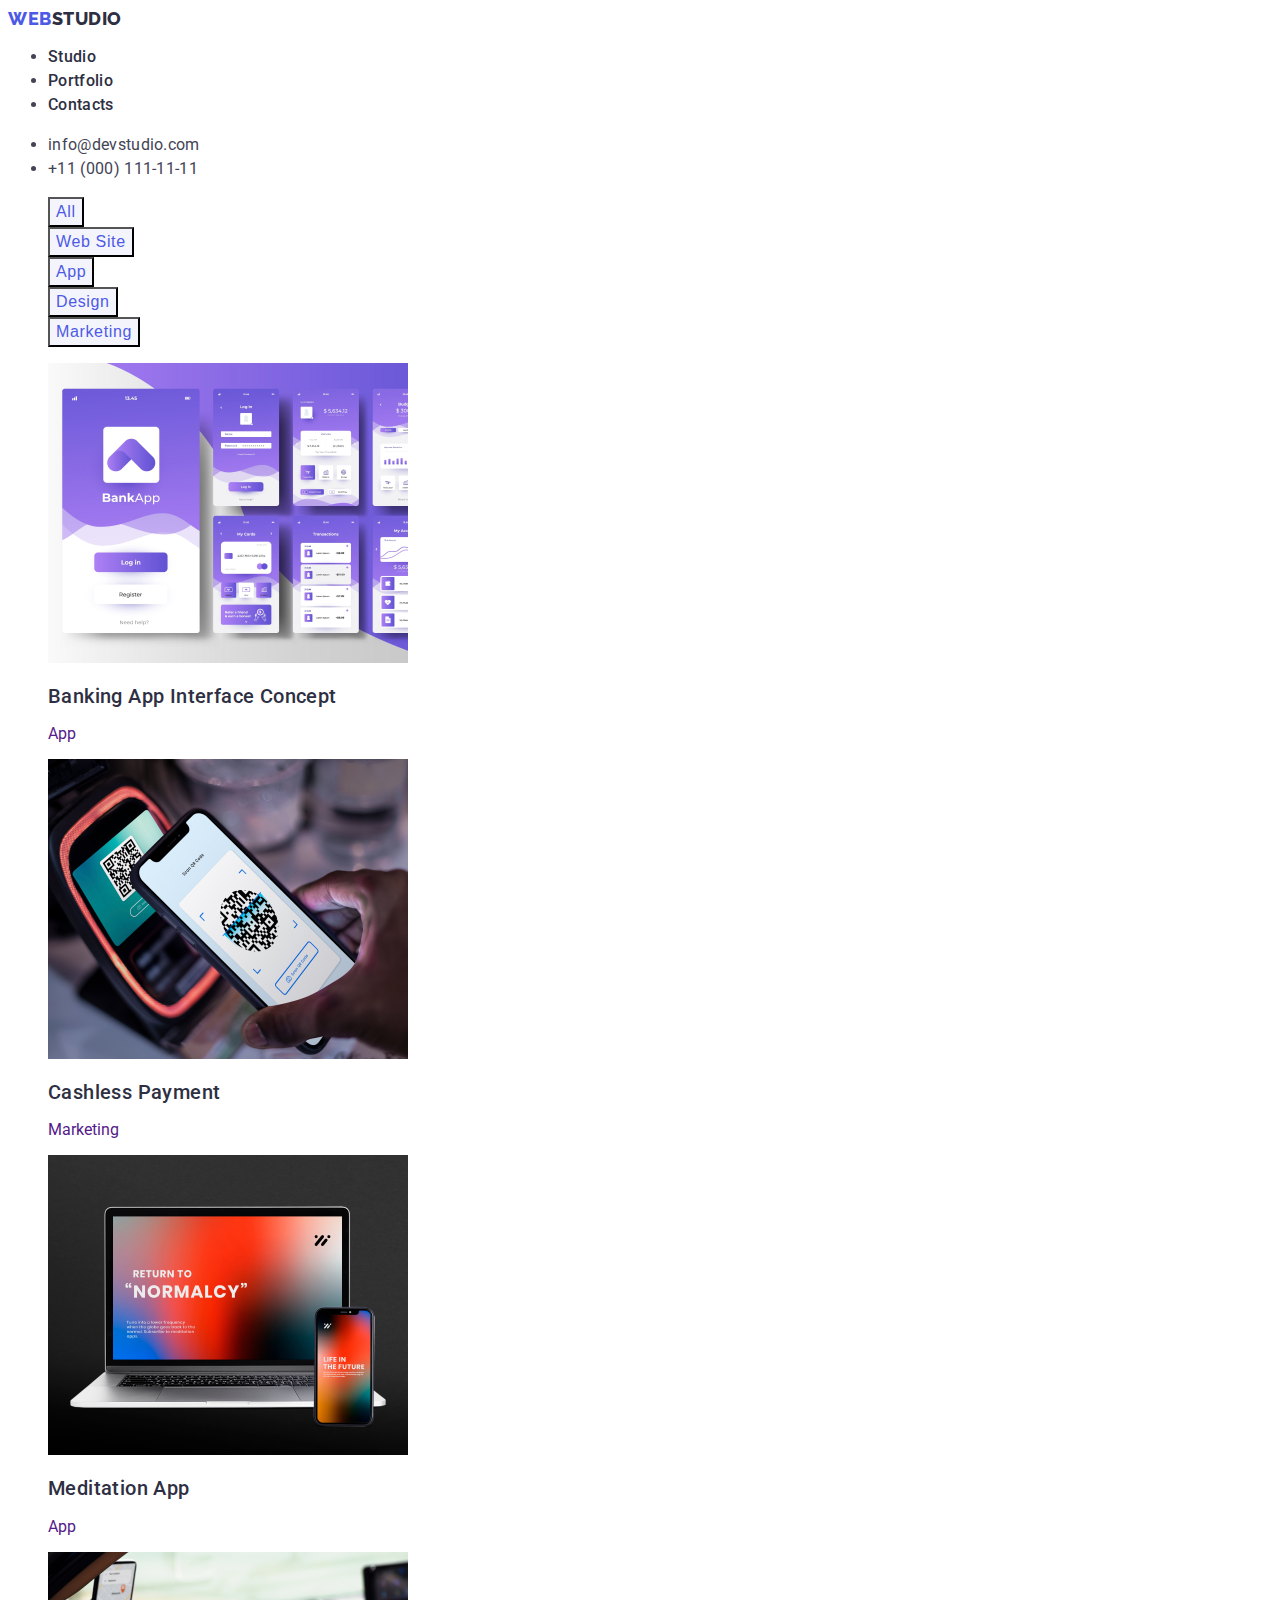
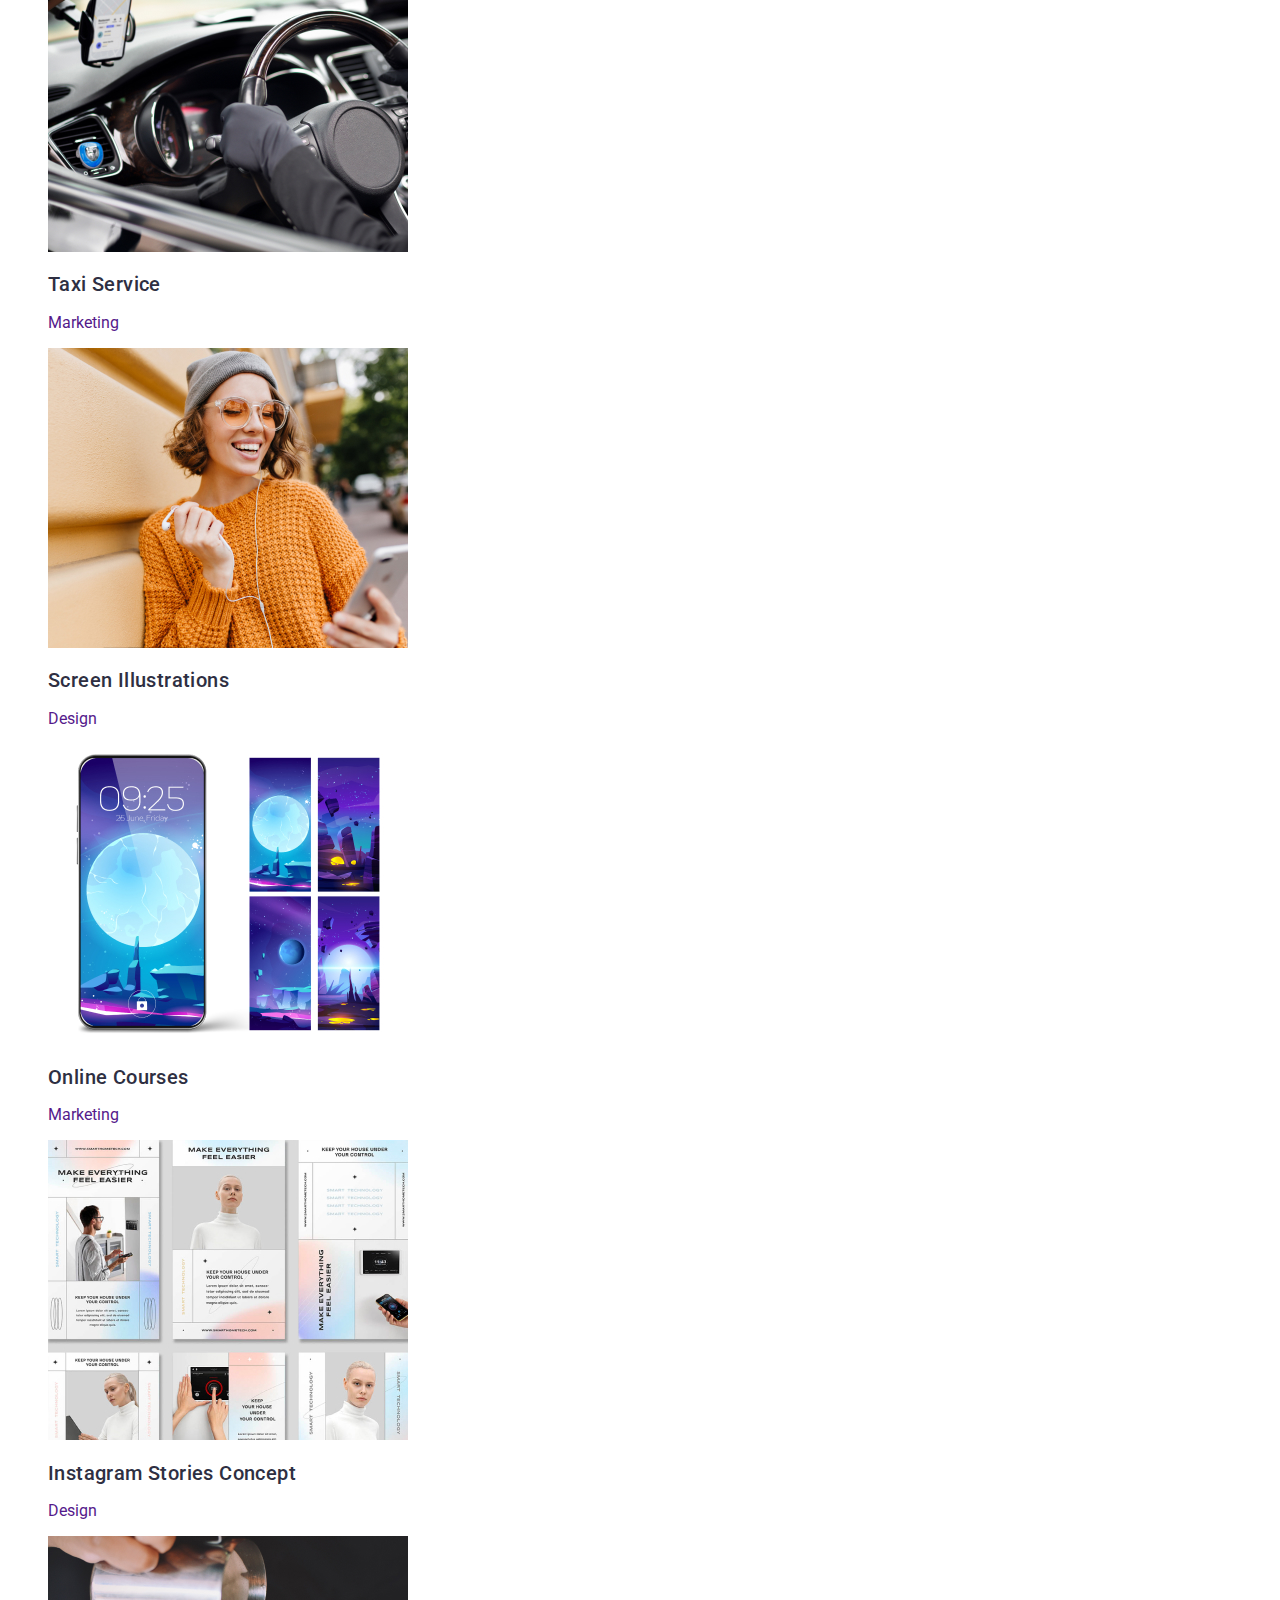
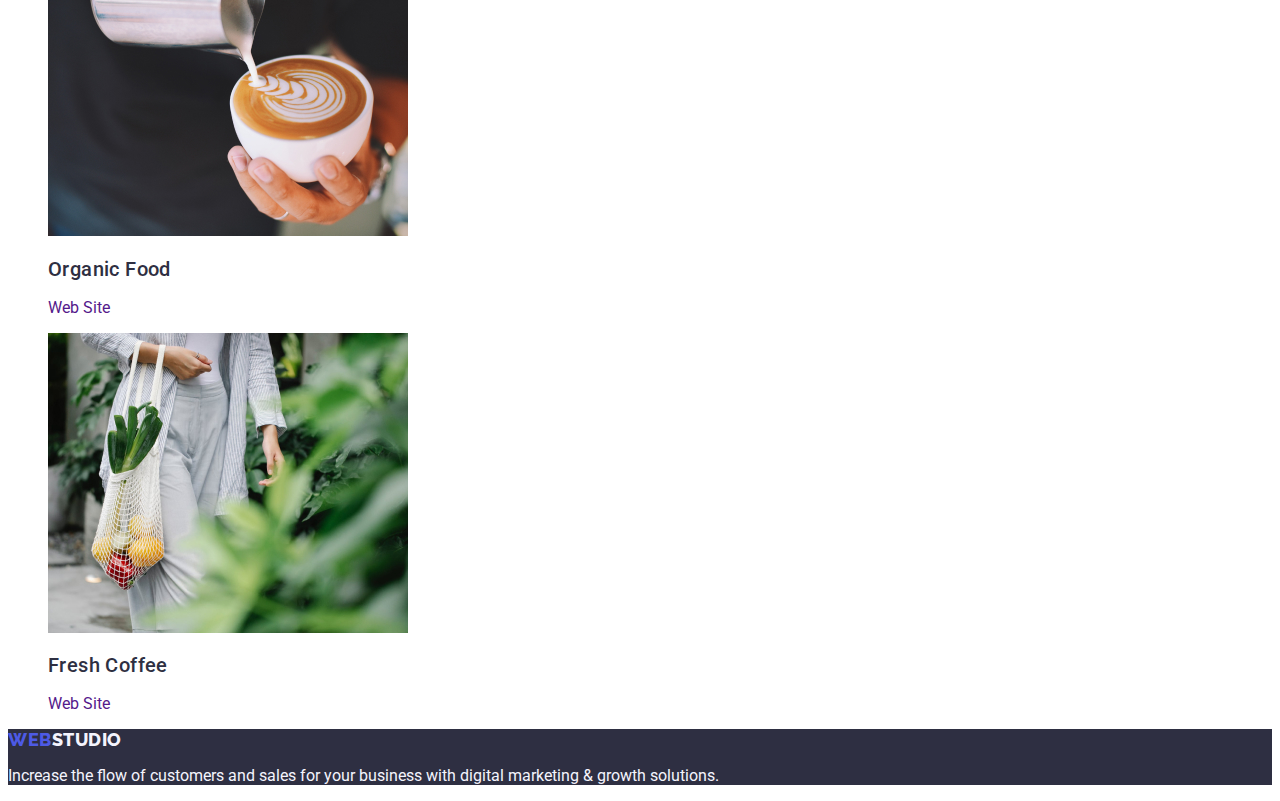
==== commit f0c5e4b2: "finaly" ====
--- a/portfolio.html
+++ b/portfolio.html
@@ -52,7 +52,7 @@
         <h1 hidden class="title-h1">photo</h1>
         <ul class="list-butt list">
           <li class="butt">
-            <button class="butt-all" type="button">All</button>
+            <button class="butt-filt" type="button">All</button>
           </li>
           <li class="butt">
             <button class="butt-filt" type="button">Web Site</button>
--- a/css/style.css
+++ b/css/style.css
@@ -1,4 +1,8 @@
-:root {}
+:root {
+    --text: #4D5AE5;
+    --bacground: #F4F4FD;
+    --titleportfolio: #2e2f42;
+}
 
 body {
     color: #434455;
@@ -46,6 +50,7 @@
 
 }
 
+
 .list-conect .menu:hover,
 .list-conect .menu:focus,
 .address-list .social:hover,
@@ -71,11 +76,27 @@
 
 .hero .title {
     color: #ffffff;
+    font-weight: 700;
+    font-size: 56px;
+    line-height: 1.07;
+    text-align: center;
+    letter-spacing: 0.02em;
 }
 
 .hero .button {
+    font-family: "Roboto", sans-serif;
     background-color: #4D5AE5;
     color: #ffffff;
+    font-weight: 500;
+    font-size: 16px;
+    line-height: 1.5;
+    letter-spacing: 0.04em;
+    cursor: pointer;
+}
+
+.hero .button:hover,
+.hero .button:focus {
+    background-color: #404BBF;
 }
 
 /* section 1 */
@@ -98,19 +119,29 @@
     color: #2E2F42;
     font-weight: 700;
     font-size: 36px;
-    line-height: 40px;
+    line-height: 1.11;
     text-align: center;
     letter-spacing: 0.02em;
+    text-transform: capitalize;
 }
 
 /* section-3 */
+.section-3 {
+    background-color: #F4F4FD;
+}
+
 .section-3 .title {
     color: #2E2F42;
     font-weight: 700;
     font-size: 36px;
-    line-height: 40px;
+    line-height: 1.11;
     text-align: center;
     letter-spacing: 0.02em;
+    text-transform: capitalize;
+}
+
+.comand .item {
+    background-color: #ffffff;
 }
 
 .comand .title-comand {
@@ -129,11 +160,18 @@
 /* section butt */
 
 .list-butt .butt-filt {
-    color: #4D5AE5;
-    background-color: #F4F4FD;
-}
-
-.list-butt .butt-all {
+    cursor: pointer;
+    color: var(--text);
+    background-color: var(--bacground);
+    font-weight: 500;
+    font-size: 16px;
+    line-height: 1.5;
+    letter-spacing: 0.04em;
+
+}
+
+.list-butt .butt-filt:hover,
+.list-butt .butt-filt:focus {
     color: #ffffff;
     background-color: #404BBF;
 }
@@ -143,6 +181,14 @@
     list-style: none;
 }
 
+.list-photo .title {
+    color: var(--titleportfolio);
+    font-weight: 500;
+    font-size: 20px;
+    line-height: 1.2;
+    letter-spacing: 0.02em;
+}
+
 /* Footer */
 
 footer {
@@ -156,6 +202,11 @@
 .footer .footer-logo {
     color: #4D5AE5;
     text-transform: uppercase;
+    font-family: "Raleway", sans-serif;
+    font-weight: 800;
+    font-size: 18px;
+    line-height: 1.17;
+    letter-spacing: 0.03em;
 }
 
 .footer-logo .footer-studio {
